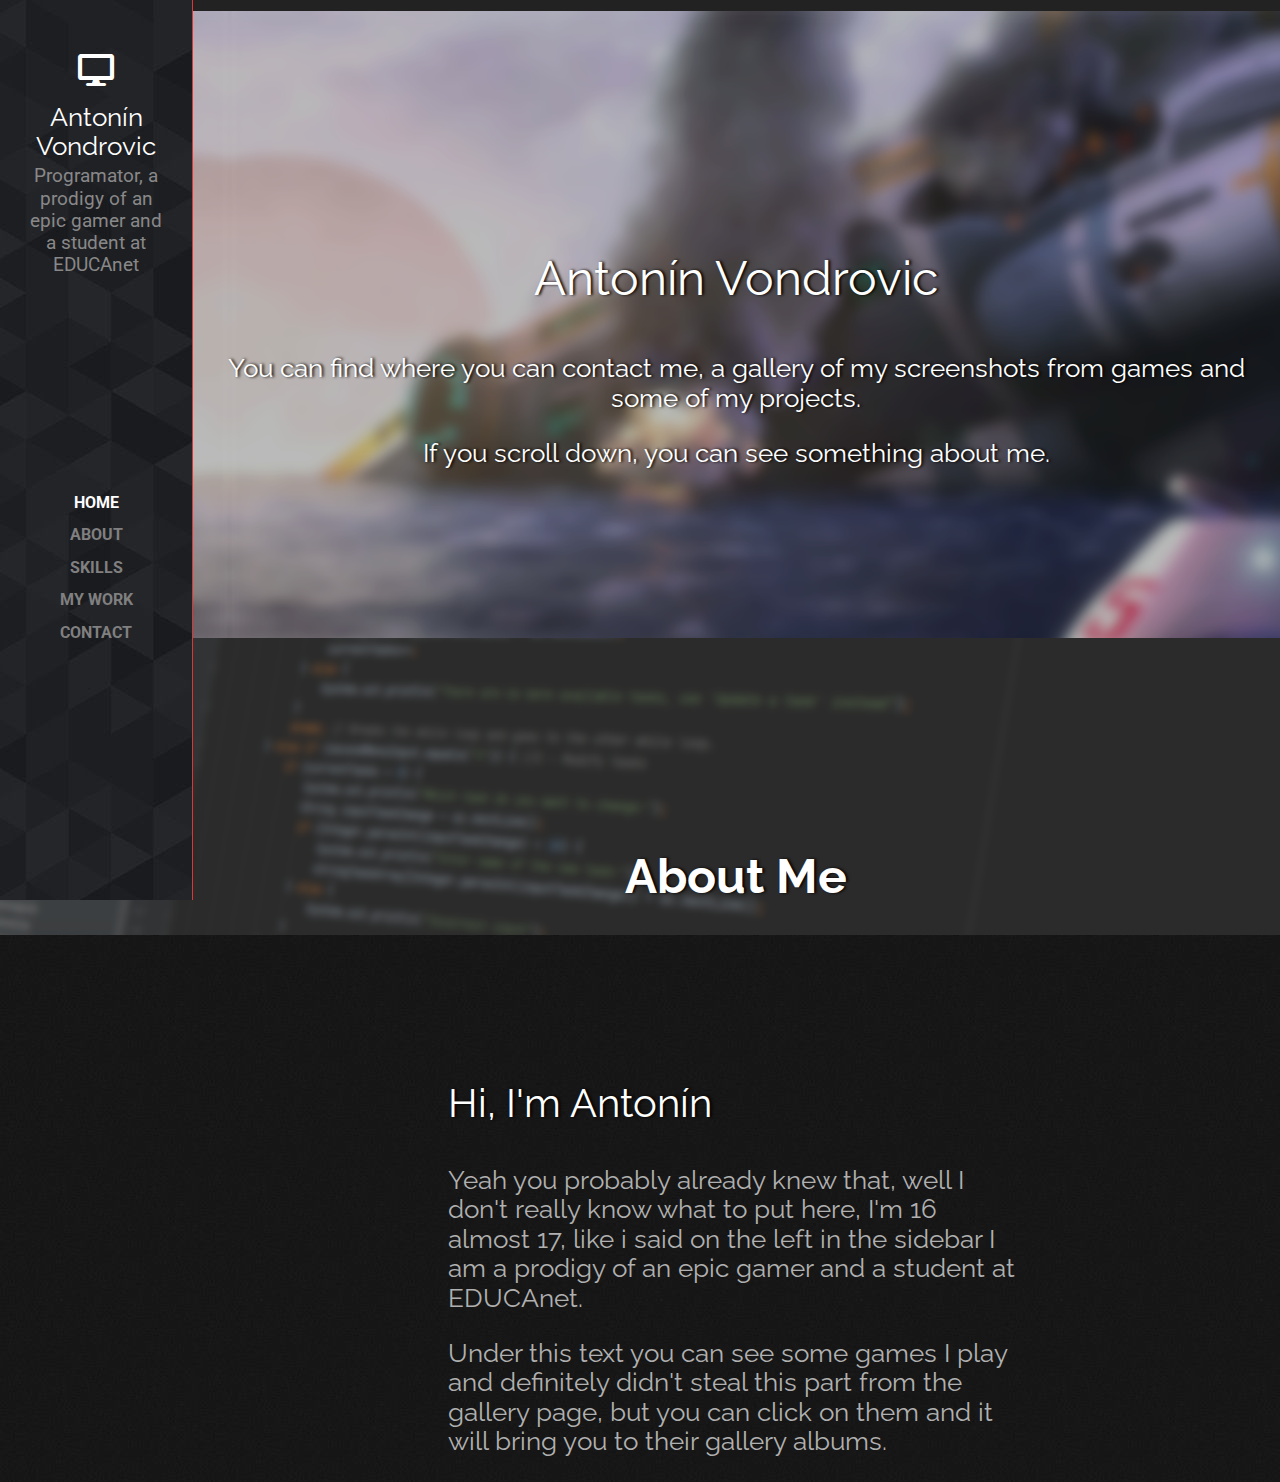
==== index.html @ ef107bb4 "Initial commit" ====
<!DOCTYPE html>
<html lang="en">
<head>
    <meta charset="UTF-8">
    <title>Antonín Vondrovic</title>
    <link rel="stylesheet" href="css/styles.css">
    <link rel="stylesheet" href="css/index.css">
    <link rel="shortcut icon" href="favicon/favicon.ico" type="image/xicon">
    <link rel="stylesheet" href="libraries/fontawesome-free-5.15.1-web/css/all.css">
    <link rel="preconnect" href="https://fonts.gstatic.com">
    <link href="https://fonts.googleapis.com/css2?family=Raleway&family=Roboto&display=swap" rel="stylesheet">
    <link rel="stylesheet" href="css/normalize.css">
</head>
<body>
<div class="home-imagebanner"></div>
<div class="imagebackground"></div>
<div class="about-imagebanner"></div>
<div class="sidenav">
    <p class="namesection1"><i class="fas fa-desktop namesectionicon"></i></p>
    <p class="namesection2">Antonín Vondrovic</p>
    <p class="namesection3">Programator, a prodigy of an epic gamer and a student at EDUCAnet</p>
    <a class="active" href="index.html">HOME</a>
    <a href="about.html">ABOUT</a>
    <a href="skills.html">SKILLS</a>
    <a href="portfolio.html">MY WORK</a>
    <a href="contact.html">CONTACT</a>
</div>

<p class="move welcome fadeinanimate">Antonín Vondrovic</p>
<p class="move underwelcome fadeinanimate">You can find where you can contact me, a gallery of my screenshots from games
    and some of my projects.</p>
<p class="move underwelcome fadeinanimate">If you scroll down, you can see something about me.</p>

<p class="move aboutme fadeinanimate">About Me</p>
<p class="move undertitle fadeinanimate">Hi, I'm Antonín</p>
<p class="move underundertitle fadeinanimate">Yeah you probably already knew that, well I don't really know what to put here, I'm 16
    almost 17, like i said on the left in the sidebar I am a prodigy of an epic gamer and a student at EDUCAnet.</p>
<p class="move underundertitle fadeinanimate">Under this text you can see some games I play and definitely didn't steal this part from
    the gallery page, but you can click on them and it will bring you to their gallery albums.</p>

</body>
</html>
---- css/styles.css ----
html {
    scroll-behavior: smooth;
    overflow: visible;
}

body {
    border-top: 0.7rem solid #222;
    background-color: #333;
    font-family: 'Roboto', sans-serif;
}

.sidenav {
    border-right: 1px solid #db3737;
    text-align: center;
    height: 100%;
    width: 15%;
    position: fixed;
    z-index: 999;
    top: 0;
    left: 0;
    background-image: url('../images/sidenav.jpg');
    background-color: #222;
    overflow: auto;
}

.sidenav a {
    display: block;
    color: grey;
    padding: 7px 16px;
    text-decoration: none;
    font-family: 'Roboto', sans-serif;
    font-weight: bolder;
    transition-duration: 0.5s;
    text-decoration: white;
}

.sidenav a:hover {
    color: white;
    transition-duration: 0.5s;
}

.sidenav .active {
    color: white;
}

.namesection1 {
    color: white;
    padding-top: 20%;
}

.namesection2 {
    color: white;
    margin-top: 0;
    margin-bottom: 0;
    font-size: 160%;
    font-family: 'Raleway', sans-serif;
}

.namesection3 {
    margin-top: 2%;
    font-size: 120%;
    padding-bottom: 100%;
    padding-left: 15%;
    padding-right: 15%;
    color: #888;
}

.namesectionicon {
    font-size: 200%;
    color: white;
}

/*
.main {
    margin-left: 15%;
    padding: 0 10px;
}
*/

.move {
    padding-left: 15%;
}

strong {
    font-weight: bolder;
}

.webtitle {
    font-weight: bolder;
    padding-top: 3%;
    color: white;
    text-align: center;
    font-size: 300%;
    font-family: 'Raleway', sans-serif;
    text-shadow: 2px 0 3px black;
}

.undertitle {
    padding-top: 10%;
    color: white;
    text-align: left;
    padding-left: 35%;
    font-size: 250%;
    font-family: 'Raleway', sans-serif;
    text-shadow: 2px 0 3px black;
}

.underundertitle {
    color: #b0b0b0;
    text-align: left;
    font-size: 160%;
    font-family: 'Raleway', sans-serif;
    padding-left: 35%;
    padding-right: 20%;
}

.imagebanner {
    height: 33%;
    width: 100%;
    position: absolute;
    z-index: -1;
    background-color: #111;
    background-size: cover;
}

.fadeinanimate {
    animation: fadein ease 1s;
}

@keyframes fadein {
    0% { opacity: 0; }
    100%   { opacity: 1; }
}
---- css/index.css ----
body {
    background-image: url("../images/background.jpg");
}

.home-imagebanner {
    height: 100%;
    width: 100%;
    position: absolute;
    z-index: -1;
    background-image: url("../images/homebackground.png");
    background-color: #111;
    background-size: cover;
}

.welcome {
    padding-top: 15%;
    color: white;
    text-align: center;
    font-size: 300%;
    font-family: 'Raleway', sans-serif;
    text-shadow: 2px 0 3px black;
}

.underwelcome {
    font-size: 160%;
    text-align: center;
    color: white;
    font-family: 'Raleway', sans-serif;
    text-shadow: 2px 0 3px black;
}

.aboutme {
    font-weight: bolder;
    padding-top: 26%;
    color: white;
    text-align: center;
    font-size: 300%;
    font-family: 'Raleway', sans-serif;
    text-shadow: 2px 0 3px black;
}

.textabout {
    color: #b0b0b0;
    text-align: left;
    font-size: 160%;
    font-family: 'Raleway', sans-serif;
    padding-left: 35%;
    padding-right: 20%;
}

.about-imagebanner {
    height: 33%;
    width: 100%;
    margin-top: 49%;
    position: absolute;
    z-index: -1;
    background-image: url("../images/projects.png");
    background-size: cover;
}

.gallerypadding {
    padding: 4% 5% 5% 20%;
}

.flexbox {
    display: flex;
    flex-wrap: wrap;
    justify-content: space-evenly;
}

.imgstyle {
    padding-bottom: 5%;
}

.imagebanner {
    background-image: url("../images/gallery.png");
}
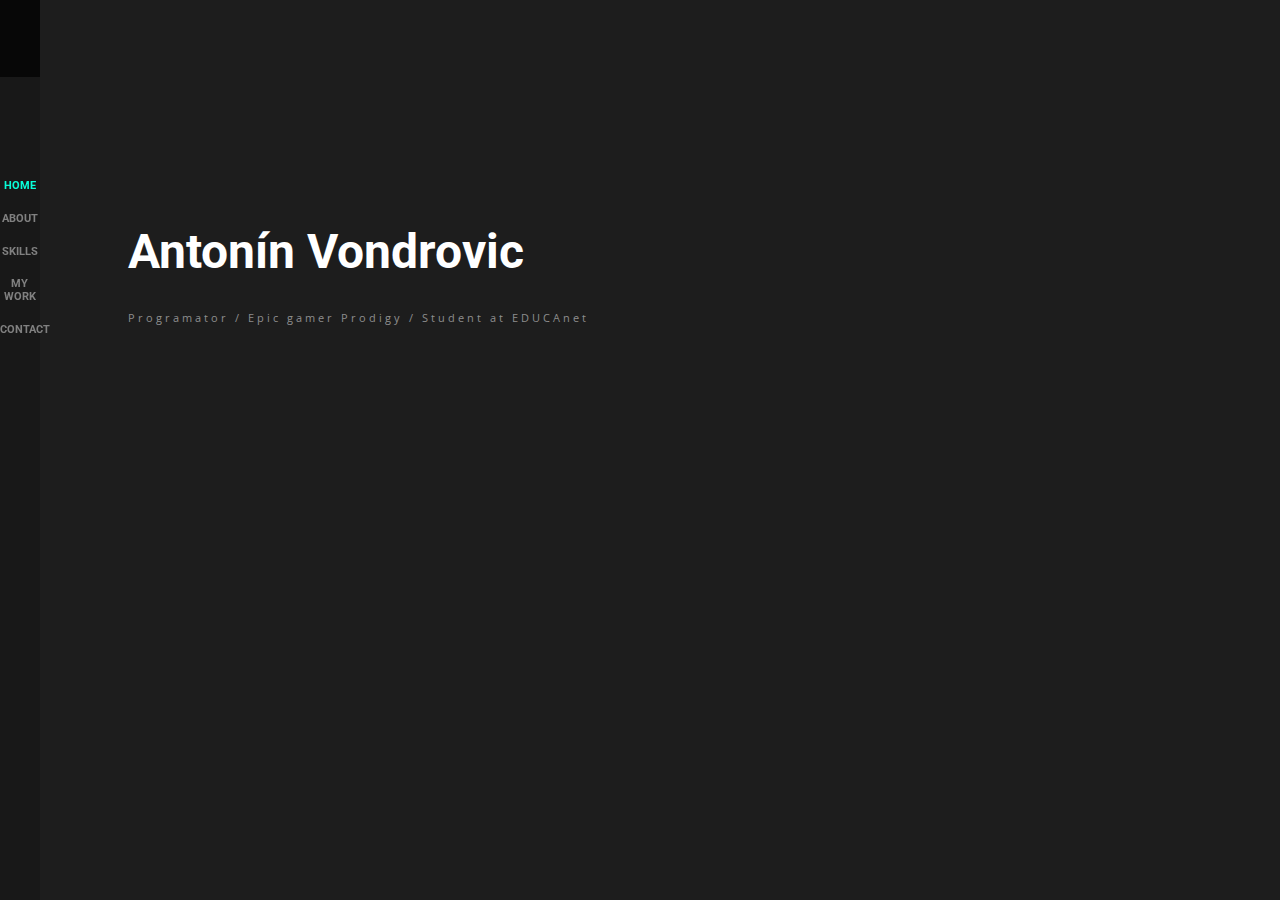
==== commit dfef7902: "finding what font fits, removing bits of my old site to look more like the other one" ====
--- a/index.html
+++ b/index.html
@@ -8,35 +8,24 @@
     <link rel="shortcut icon" href="favicon/favicon.ico" type="image/xicon">
     <link rel="stylesheet" href="libraries/fontawesome-free-5.15.1-web/css/all.css">
     <link rel="preconnect" href="https://fonts.gstatic.com">
-    <link href="https://fonts.googleapis.com/css2?family=Raleway&family=Roboto&display=swap" rel="stylesheet">
+    <link href="https://fonts.googleapis.com/css2?family=Raleway&family=Open+Sans&family=Roboto&display=swap" rel="stylesheet">
     <link rel="stylesheet" href="css/normalize.css">
 </head>
 <body>
-<div class="home-imagebanner"></div>
-<div class="imagebackground"></div>
-<div class="about-imagebanner"></div>
+<div class="sidenaviconbackground"></div>
 <div class="sidenav">
-    <p class="namesection1"><i class="fas fa-desktop namesectionicon"></i></p>
-    <p class="namesection2">Antonín Vondrovic</p>
-    <p class="namesection3">Programator, a prodigy of an epic gamer and a student at EDUCAnet</p>
-    <a class="active" href="index.html">HOME</a>
-    <a href="about.html">ABOUT</a>
-    <a href="skills.html">SKILLS</a>
-    <a href="portfolio.html">MY WORK</a>
-    <a href="contact.html">CONTACT</a>
+    <p class="sidenavicon"><i class="fas fa-desktop"></i></p>
+    <div class="nav">
+        <a class="active" href="index.html">HOME</a>
+        <a href="about.html">ABOUT</a>
+        <a href="skills.html">SKILLS</a>
+        <a href="portfolio.html">MY WORK</a>
+        <a href="contact.html">CONTACT</a>
+    </div>
 </div>
 
-<p class="move welcome fadeinanimate">Antonín Vondrovic</p>
-<p class="move underwelcome fadeinanimate">You can find where you can contact me, a gallery of my screenshots from games
-    and some of my projects.</p>
-<p class="move underwelcome fadeinanimate">If you scroll down, you can see something about me.</p>
-
-<p class="move aboutme fadeinanimate">About Me</p>
-<p class="move undertitle fadeinanimate">Hi, I'm Antonín</p>
-<p class="move underundertitle fadeinanimate">Yeah you probably already knew that, well I don't really know what to put here, I'm 16
-    almost 17, like i said on the left in the sidebar I am a prodigy of an epic gamer and a student at EDUCAnet.</p>
-<p class="move underundertitle fadeinanimate">Under this text you can see some games I play and definitely didn't steal this part from
-    the gallery page, but you can click on them and it will bring you to their gallery albums.</p>
+<h1 class="move name fadeinanimate">Antonín Vondrovic</h1>
+<h2 class="move undername fadeinanimate">Programator / Epic gamer Prodigy / Student at EDUCAnet</h2>
 
 </body>
 </html>--- a/css/styles.css
+++ b/css/styles.css
@@ -4,34 +4,37 @@
 }
 
 body {
-    border-top: 0.7rem solid #222;
-    background-color: #333;
+    background-color: #1d1d1d;
     font-family: 'Roboto', sans-serif;
 }
 
 .sidenav {
-    border-right: 1px solid #db3737;
     text-align: center;
     height: 100%;
-    width: 15%;
+    width: 3.1%;
     position: fixed;
-    z-index: 999;
+    z-index: 3;
     top: 0;
     left: 0;
-    background-image: url('../images/sidenav.jpg');
-    background-color: #222;
-    overflow: auto;
+    background-color: #181818;
 }
 
 .sidenav a {
+    text-align: center;
     display: block;
     color: grey;
-    padding: 7px 16px;
     text-decoration: none;
     font-family: 'Roboto', sans-serif;
+    font-size: 70%;
     font-weight: bolder;
     transition-duration: 0.5s;
     text-decoration: white;
+    padding-top: 50%;
+}
+
+.nav {
+    text-align: center;
+    padding-top: 150%;
 }
 
 .sidenav a:hover {
@@ -40,45 +43,27 @@
 }
 
 .sidenav .active {
-    color: white;
+    color: #08fdd8;
 }
 
-.namesection1 {
-    color: white;
-    padding-top: 20%;
-}
-
-.namesection2 {
-    color: white;
-    margin-top: 0;
-    margin-bottom: 0;
-    font-size: 160%;
-    font-family: 'Raleway', sans-serif;
-}
-
-.namesection3 {
-    margin-top: 2%;
-    font-size: 120%;
-    padding-bottom: 100%;
-    padding-left: 15%;
-    padding-right: 15%;
-    color: #888;
-}
-
-.namesectionicon {
+.sidenavicon {
+    z-index: 5;
     font-size: 200%;
     color: white;
 }
 
-/*
-.main {
-    margin-left: 15%;
-    padding: 0 10px;
+.sidenaviconbackground {
+    height: 8.6%;
+    width: 3.1%;
+    position: fixed;
+    z-index: 4;
+    top: 0;
+    left: 0;
+    background-color: #070707;
 }
-*/
 
 .move {
-    padding-left: 15%;
+    padding-left: 3.1%;
 }
 
 strong {
--- a/css/index.css
+++ b/css/index.css
@@ -1,77 +1,19 @@
-body {
-    background-image: url("../images/background.jpg");
+.name {
+    padding-top: 15%;
+    color: white;
+    text-align: left;
+    padding-left: 10%;
+    font-size: 300%;
+    font-family: 'Roboto', sans-serif;
 }
 
-.home-imagebanner {
-    height: 100%;
-    width: 100%;
-    position: absolute;
-    z-index: -1;
-    background-image: url("../images/homebackground.png");
-    background-color: #111;
-    background-size: cover;
+.undername {
+    margin-top: 20px;
+    font-size: 11px;
+    letter-spacing: 3px;
+    text-align: left;
+    padding-left: 10%;
+    color: #8d8d8d;
+    font-family: 'Open Sans', sans-serif;
+    font-weight: normal;
 }
-
-.welcome {
-    padding-top: 15%;
-    color: white;
-    text-align: center;
-    font-size: 300%;
-    font-family: 'Raleway', sans-serif;
-    text-shadow: 2px 0 3px black;
-}
-
-.underwelcome {
-    font-size: 160%;
-    text-align: center;
-    color: white;
-    font-family: 'Raleway', sans-serif;
-    text-shadow: 2px 0 3px black;
-}
-
-.aboutme {
-    font-weight: bolder;
-    padding-top: 26%;
-    color: white;
-    text-align: center;
-    font-size: 300%;
-    font-family: 'Raleway', sans-serif;
-    text-shadow: 2px 0 3px black;
-}
-
-.textabout {
-    color: #b0b0b0;
-    text-align: left;
-    font-size: 160%;
-    font-family: 'Raleway', sans-serif;
-    padding-left: 35%;
-    padding-right: 20%;
-}
-
-.about-imagebanner {
-    height: 33%;
-    width: 100%;
-    margin-top: 49%;
-    position: absolute;
-    z-index: -1;
-    background-image: url("../images/projects.png");
-    background-size: cover;
-}
-
-.gallerypadding {
-    padding: 4% 5% 5% 20%;
-}
-
-.flexbox {
-    display: flex;
-    flex-wrap: wrap;
-    justify-content: space-evenly;
-}
-
-.imgstyle {
-    padding-bottom: 5%;
-}
-
-.imagebanner {
-    background-image: url("../images/gallery.png");
-}
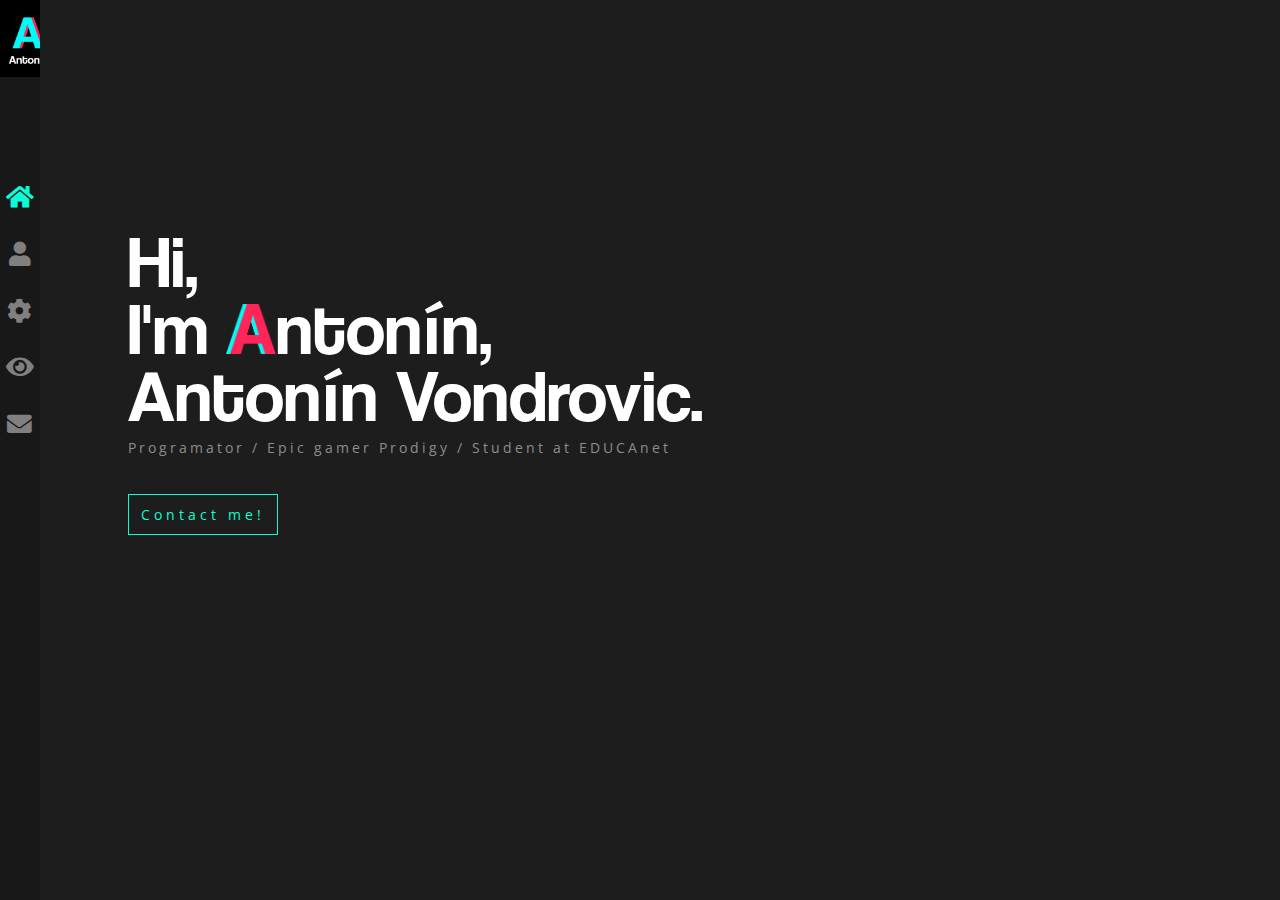
==== commit 7120f418: "added stuff" ====
--- a/index.html
+++ b/index.html
@@ -8,24 +8,29 @@
     <link rel="shortcut icon" href="favicon/favicon.ico" type="image/xicon">
     <link rel="stylesheet" href="libraries/fontawesome-free-5.15.1-web/css/all.css">
     <link rel="preconnect" href="https://fonts.gstatic.com">
-    <link href="https://fonts.googleapis.com/css2?family=Raleway&family=Open+Sans&family=Roboto&display=swap" rel="stylesheet">
+    <link href="https://fonts.googleapis.com/css2?family=Raleway&family=Open+Sans&family=Roboto&display=swap"
+          rel="stylesheet">
     <link rel="stylesheet" href="css/normalize.css">
 </head>
 <body>
-<div class="sidenaviconbackground"></div>
+<div class="sidenavicon"></div>
 <div class="sidenav">
-    <p class="sidenavicon"><i class="fas fa-desktop"></i></p>
-    <div class="nav">
-        <a class="active" href="index.html">HOME</a>
-        <a href="about.html">ABOUT</a>
-        <a href="skills.html">SKILLS</a>
-        <a href="portfolio.html">MY WORK</a>
-        <a href="contact.html">CONTACT</a>
-    </div>
+    <a class="active" href="index.html"><i data-hover="HOME" class="fas fa-home navicon"></i></a>
+    <a href="about.html"><i data-hover="ABOUT" class="fas fa-user navicon"></i></a>
+    <a href="skills.html"><i data-hover="SKILLS" class="fas fa-cog navicon"></i></a>
+    <a href="portfolio.html"><i data-hover="MY WORK" class="fas fa-eye navicon"></i></a>
+    <a href="contact.html"><i data-hover="CONTACT" class="fas fa-envelope navicon"></i></a>
 </div>
 
-<h1 class="move name fadeinanimate">Antonín Vondrovic</h1>
+<p class="move name fadeinanimate">Hi,<br>I'm <img src="images/Aletter2.png" height="50" width="50">ntonín,<br>Antonín
+    Vondrovic.</p>
+
 <h2 class="move undername fadeinanimate">Programator / Epic gamer Prodigy / Student at EDUCAnet</h2>
+
+<div class="contactbutton">
+    <a class="contactbutton2 fadeinanimate" href="contact.html">Contact me!</a>
+</div>
+
 
 </body>
 </html>--- a/css/styles.css
+++ b/css/styles.css
@@ -1,3 +1,8 @@
+@font-face {
+    font-family: Coolvetica;
+    src: url("../font/coolvetica.ttf");
+}
+
 html {
     scroll-behavior: smooth;
     overflow: visible;
@@ -17,6 +22,7 @@
     top: 0;
     left: 0;
     background-color: #181818;
+    padding-top: 12%;
 }
 
 .sidenav a {
@@ -27,19 +33,39 @@
     font-family: 'Roboto', sans-serif;
     font-size: 70%;
     font-weight: bolder;
-    transition-duration: 0.5s;
     text-decoration: white;
-    padding-top: 50%;
+    padding-top: 80%;
+    transition: all 0.3s ease-out;
 }
 
-.nav {
-    text-align: center;
-    padding-top: 150%;
+.socialsbox {
+    z-index: 8;
+}
+
+.socials {
+    list-style-type: none;
+    font-size: 500%;
+    color: grey;
+}
+
+.navicon {
+    font-size: 220%;
 }
 
 .sidenav a:hover {
-    color: white;
-    transition-duration: 0.5s;
+    color: #08fdd8;
+    transition: all 0.3s ease-out;
+}
+
+.navicon:hover:before {
+    font-family: 'Open Sans', sans-serif;
+    font-size: 0;
+}
+
+.navicon:hover:after {
+    font-family: 'Open Sans', sans-serif;
+    content: attr(data-hover);
+    font-size: 50%;
 }
 
 .sidenav .active {
@@ -47,12 +73,6 @@
 }
 
 .sidenavicon {
-    z-index: 5;
-    font-size: 200%;
-    color: white;
-}
-
-.sidenaviconbackground {
     height: 8.6%;
     width: 3.1%;
     position: fixed;
@@ -60,6 +80,9 @@
     top: 0;
     left: 0;
     background-color: #070707;
+    background-image: url("../images/antonin2.png");
+    background-size: cover;
+    background-repeat: no-repeat;
 }
 
 .move {
--- a/css/index.css
+++ b/css/index.css
@@ -1,15 +1,16 @@
 .name {
-    padding-top: 15%;
+    padding-top: 12%;
     color: white;
     text-align: left;
     padding-left: 10%;
-    font-size: 300%;
-    font-family: 'Roboto', sans-serif;
+    font-size: 73px;
+    font-family: 'Coolvetica', sans-serif;
+    line-height: 67px;
+    margin-bottom: 1%;
 }
 
 .undername {
-    margin-top: 20px;
-    font-size: 11px;
+    font-size: 14px;
     letter-spacing: 3px;
     text-align: left;
     padding-left: 10%;
@@ -17,3 +18,21 @@
     font-family: 'Open Sans', sans-serif;
     font-weight: normal;
 }
+
+.contactbutton {
+    padding-top: 3%;
+    padding-left: 10%;
+}
+
+.contactbutton2 {
+    padding: 10px;
+    color: #08fdd8;
+    font-family: 'Open Sans', sans-serif;
+    font-size: 14px;
+    text-align: left;
+    border: #08fdd8 solid 1px;
+    letter-spacing: 4px;
+    padding-left: 12px;
+    padding-right: 12px;
+    text-decoration: none;
+}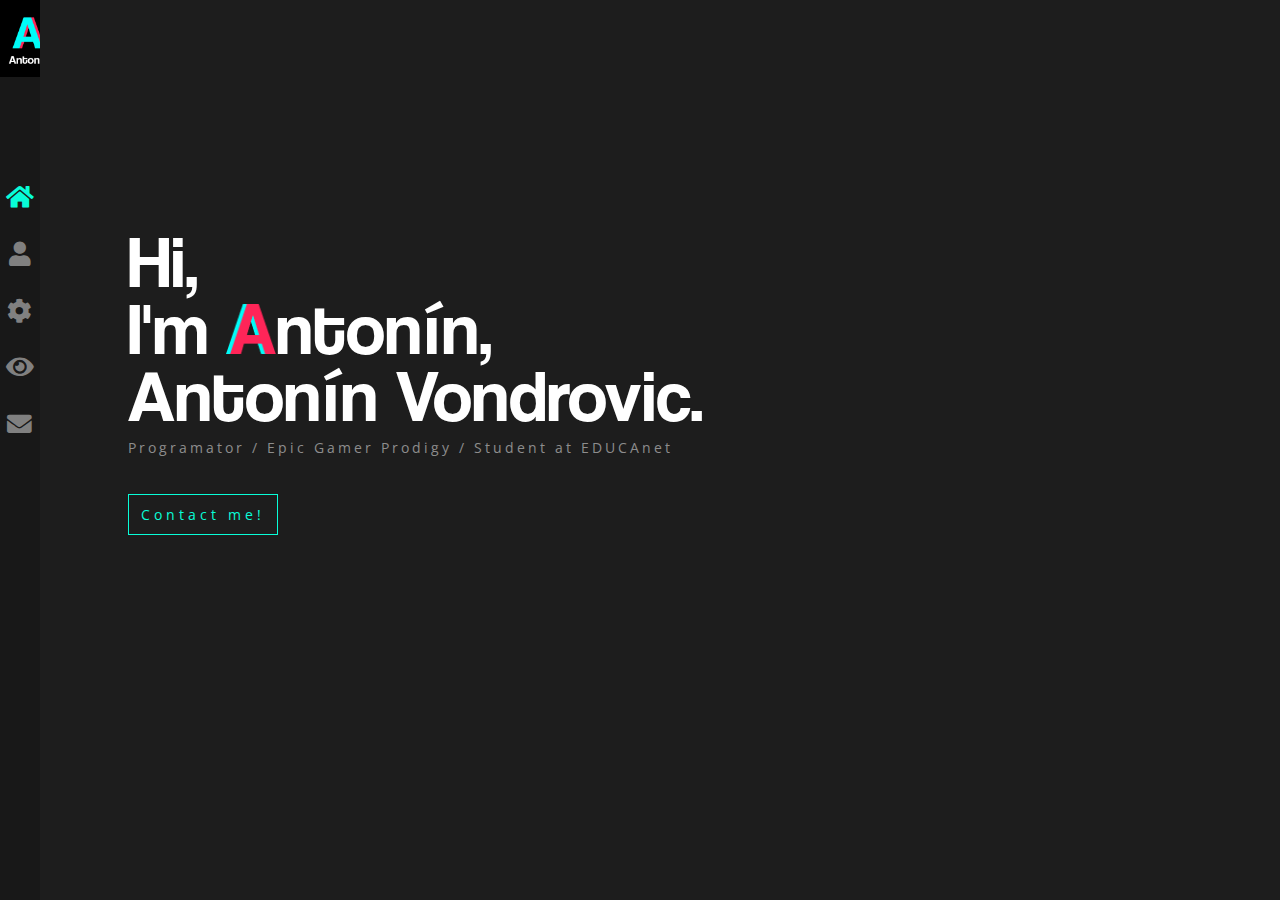
==== commit c7851611: "added more parts of the website" ====
--- a/index.html
+++ b/index.html
@@ -2,7 +2,7 @@
 <html lang="en">
 <head>
     <meta charset="UTF-8">
-    <title>Antonín Vondrovic</title>
+    <title>AV | Programator | Epic Gamer Prodigy - Student</title>
     <link rel="stylesheet" href="css/styles.css">
     <link rel="stylesheet" href="css/index.css">
     <link rel="shortcut icon" href="favicon/favicon.ico" type="image/xicon">
@@ -22,10 +22,10 @@
     <a href="contact.html"><i data-hover="CONTACT" class="fas fa-envelope navicon"></i></a>
 </div>
 
-<p class="move name fadeinanimate">Hi,<br>I'm <img src="images/Aletter2.png" height="50" width="50">ntonín,<br>Antonín
+<p class="move name fadeinanimate">Hi,<br>I'm <img src="images/Aletter2.png" height="50" width="50" alt="">ntonín,<br>Antonín
     Vondrovic.</p>
 
-<h2 class="move undername fadeinanimate">Programator / Epic gamer Prodigy / Student at EDUCAnet</h2>
+<h2 class="move undername fadeinanimate">Programator / Epic Gamer Prodigy / Student at EDUCAnet</h2>
 
 <div class="contactbutton">
     <a class="contactbutton2 fadeinanimate" href="contact.html">Contact me!</a>
--- a/css/styles.css
+++ b/css/styles.css
@@ -138,4 +138,45 @@
 @keyframes fadein {
     0% { opacity: 0; }
     100%   { opacity: 1; }
-}+}
+
+.name {
+    padding-top: 12%;
+    color: white;
+    text-align: left;
+    padding-left: 10%;
+    font-size: 73px;
+    font-family: 'Coolvetica', sans-serif;
+    line-height: 67px;
+    margin-bottom: 1%;
+}
+
+.undername {
+    font-size: 14px;
+    letter-spacing: 3px;
+    text-align: left;
+    padding-left: 10%;
+    color: #8d8d8d;
+    font-family: 'Open Sans', sans-serif;
+    font-weight: normal;
+}
+
+.name2 {
+    padding-top: 7.8%;
+    color: #08fdd8;
+    text-align: left;
+    padding-left: 9.5%;
+    font-size: 73px;
+    font-family: 'Coolvetica', sans-serif;
+    line-height: 67px;
+    margin-bottom: 2.5%;
+}
+
+.undername2 {
+    font-size: 16px;
+    text-align: left;
+    padding-left: 10%;
+    color: white;
+    font-family: 'Open Sans', sans-serif;
+    font-weight: normal;
+}
--- a/css/index.css
+++ b/css/index.css
@@ -1,24 +1,3 @@
-.name {
-    padding-top: 12%;
-    color: white;
-    text-align: left;
-    padding-left: 10%;
-    font-size: 73px;
-    font-family: 'Coolvetica', sans-serif;
-    line-height: 67px;
-    margin-bottom: 1%;
-}
-
-.undername {
-    font-size: 14px;
-    letter-spacing: 3px;
-    text-align: left;
-    padding-left: 10%;
-    color: #8d8d8d;
-    font-family: 'Open Sans', sans-serif;
-    font-weight: normal;
-}
-
 .contactbutton {
     padding-top: 3%;
     padding-left: 10%;
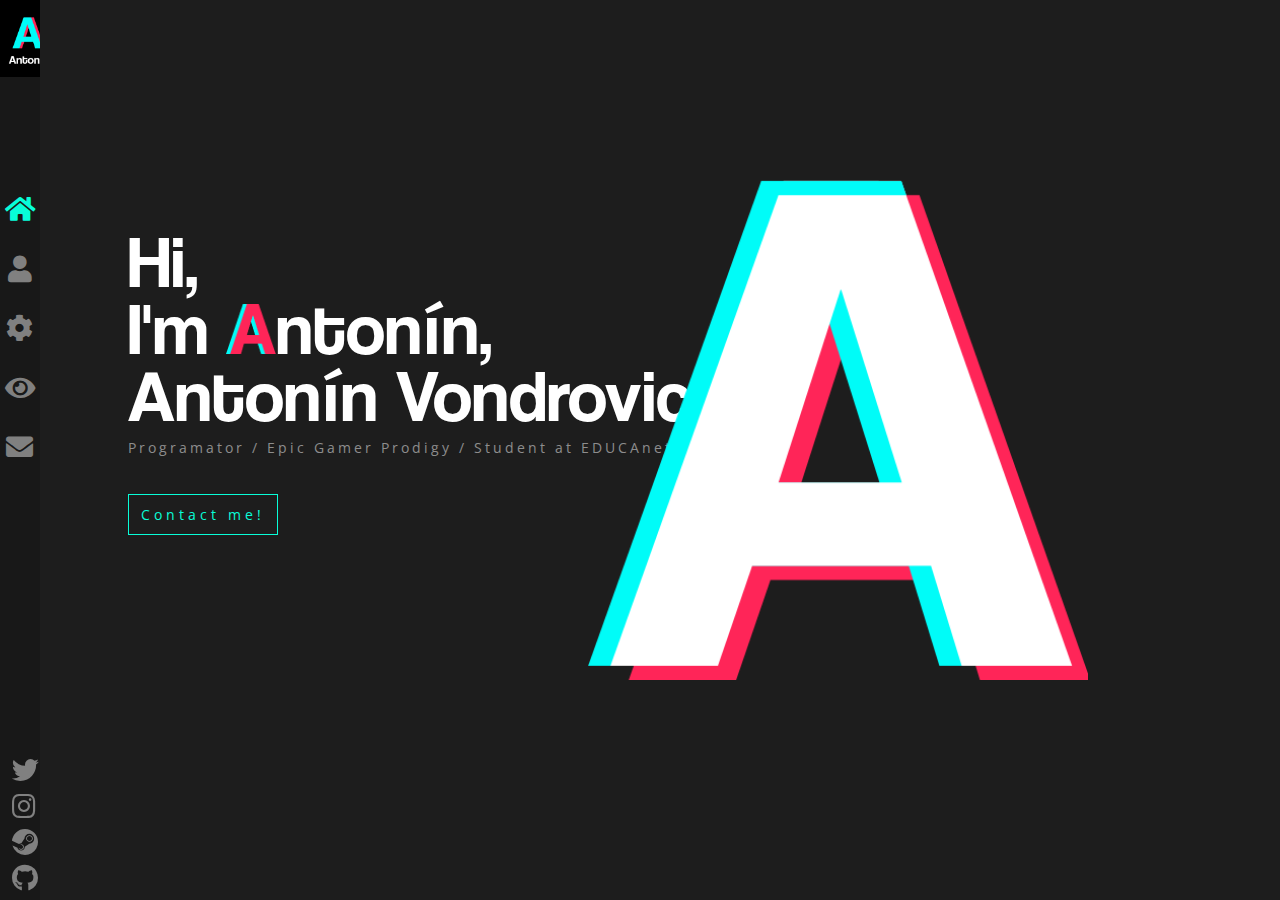
==== commit c8bc6563: "FINISHED, i hope" ====
--- a/index.html
+++ b/index.html
@@ -14,6 +14,7 @@
 </head>
 <body>
 <div class="sidenavicon"></div>
+<div class="picturecontainer fadeinanimate"></div>
 <div class="sidenav">
     <a class="active" href="index.html"><i data-hover="HOME" class="fas fa-home navicon"></i></a>
     <a href="about.html"><i data-hover="ABOUT" class="fas fa-user navicon"></i></a>
@@ -21,6 +22,13 @@
     <a href="portfolio.html"><i data-hover="MY WORK" class="fas fa-eye navicon"></i></a>
     <a href="contact.html"><i data-hover="CONTACT" class="fas fa-envelope navicon"></i></a>
 </div>
+<div class="socialsbox">
+    <a href="https://github.com/antonin-vondrovic-edu" target="_blank"><i class="fab fa-github socialicon"></i></a>
+    <a href="https://steamcommunity.com/id/flowyan/" target="_blank"><i class="fab fa-steam socialicon2"></i></a>
+    <a href="https://www.instagram.com/tondapog/" target="_blank"><i class="fab fa-instagram socialicon3"></i></a>
+    <a href="https://twitter.com/Flowyan_" target="_blank"><i class="fab fa-twitter socialicon4"></i></a>
+</div>
+
 
 <p class="move name fadeinanimate">Hi,<br>I'm <img src="images/Aletter2.png" height="50" width="50" alt="">ntonín,<br>Antonín
     Vondrovic.</p>
--- a/css/styles.css
+++ b/css/styles.css
@@ -6,6 +6,12 @@
 html {
     scroll-behavior: smooth;
     overflow: visible;
+    -webkit-touch-callout: none;
+    -webkit-user-select: none;
+    -khtml-user-select: none;
+    -moz-user-select: none;
+    -ms-user-select: none;
+    user-select: none;
 }
 
 body {
@@ -22,7 +28,7 @@
     top: 0;
     left: 0;
     background-color: #181818;
-    padding-top: 12%;
+    padding-top: 14%;
 }
 
 .sidenav a {
@@ -34,22 +40,73 @@
     font-size: 70%;
     font-weight: bolder;
     text-decoration: white;
-    padding-top: 80%;
-    transition: all 0.3s ease-out;
+    padding-top: 40%;
+    padding-bottom: 40%;
+    transition: all 0.3s ease-out;
+}
+
+.navicon {
+    font-size: 3vh;
 }
 
 .socialsbox {
     z-index: 8;
-}
-
-.socials {
-    list-style-type: none;
-    font-size: 500%;
-    color: grey;
-}
-
-.navicon {
-    font-size: 220%;
+    bottom: 0;
+    left: 0;
+    position:fixed;
+    transition: all 0.3s ease-out;
+}
+
+.socialicon {
+    font-size: 3vh;
+    position:fixed;
+    bottom:1%;
+    left: 0.9%;
+    color:gray;
+}
+
+.socialicon2 {
+    font-size: 3vh;
+    position:fixed;
+    bottom:5%;
+    left: 0.9%;
+    color:gray;
+}
+
+.socialicon3 {
+    font-size: 3vh;
+    position:fixed;
+    bottom:9%;
+    left: 0.9%;
+    color:gray;
+}
+
+.socialicon4 {
+    font-size: 3vh;
+    position:fixed;
+    bottom:13%;
+    left: 0.9%;
+    color:gray;
+}
+
+.socialicon:hover {
+    color: #08fdd8;
+    transition: all 0.3s ease-out;
+}
+
+.socialicon2:hover {
+    color: #08fdd8;
+    transition: all 0.3s ease-out;
+}
+
+.socialicon3:hover {
+    color: #08fdd8;
+    transition: all 0.3s ease-out;
+}
+
+.socialicon4:hover {
+    color: #08fdd8;
+    transition: all 0.3s ease-out;
 }
 
 .sidenav a:hover {
@@ -93,44 +150,6 @@
     font-weight: bolder;
 }
 
-.webtitle {
-    font-weight: bolder;
-    padding-top: 3%;
-    color: white;
-    text-align: center;
-    font-size: 300%;
-    font-family: 'Raleway', sans-serif;
-    text-shadow: 2px 0 3px black;
-}
-
-.undertitle {
-    padding-top: 10%;
-    color: white;
-    text-align: left;
-    padding-left: 35%;
-    font-size: 250%;
-    font-family: 'Raleway', sans-serif;
-    text-shadow: 2px 0 3px black;
-}
-
-.underundertitle {
-    color: #b0b0b0;
-    text-align: left;
-    font-size: 160%;
-    font-family: 'Raleway', sans-serif;
-    padding-left: 35%;
-    padding-right: 20%;
-}
-
-.imagebanner {
-    height: 33%;
-    width: 100%;
-    position: absolute;
-    z-index: -1;
-    background-color: #111;
-    background-size: cover;
-}
-
 .fadeinanimate {
     animation: fadein ease 1s;
 }
@@ -179,4 +198,5 @@
     color: white;
     font-family: 'Open Sans', sans-serif;
     font-weight: normal;
-}
+    line-height: 23px;
+}
--- a/css/index.css
+++ b/css/index.css
@@ -14,4 +14,15 @@
     padding-left: 12px;
     padding-right: 12px;
     text-decoration: none;
+}
+
+.picturecontainer {
+    position: absolute;
+    top: 20%;
+    right: 15%;
+    background-image: url("../images/Aletter.png");
+    height: 500px;
+    width: 500px;
+    background-size: cover;
+    background-repeat: no-repeat;
 }